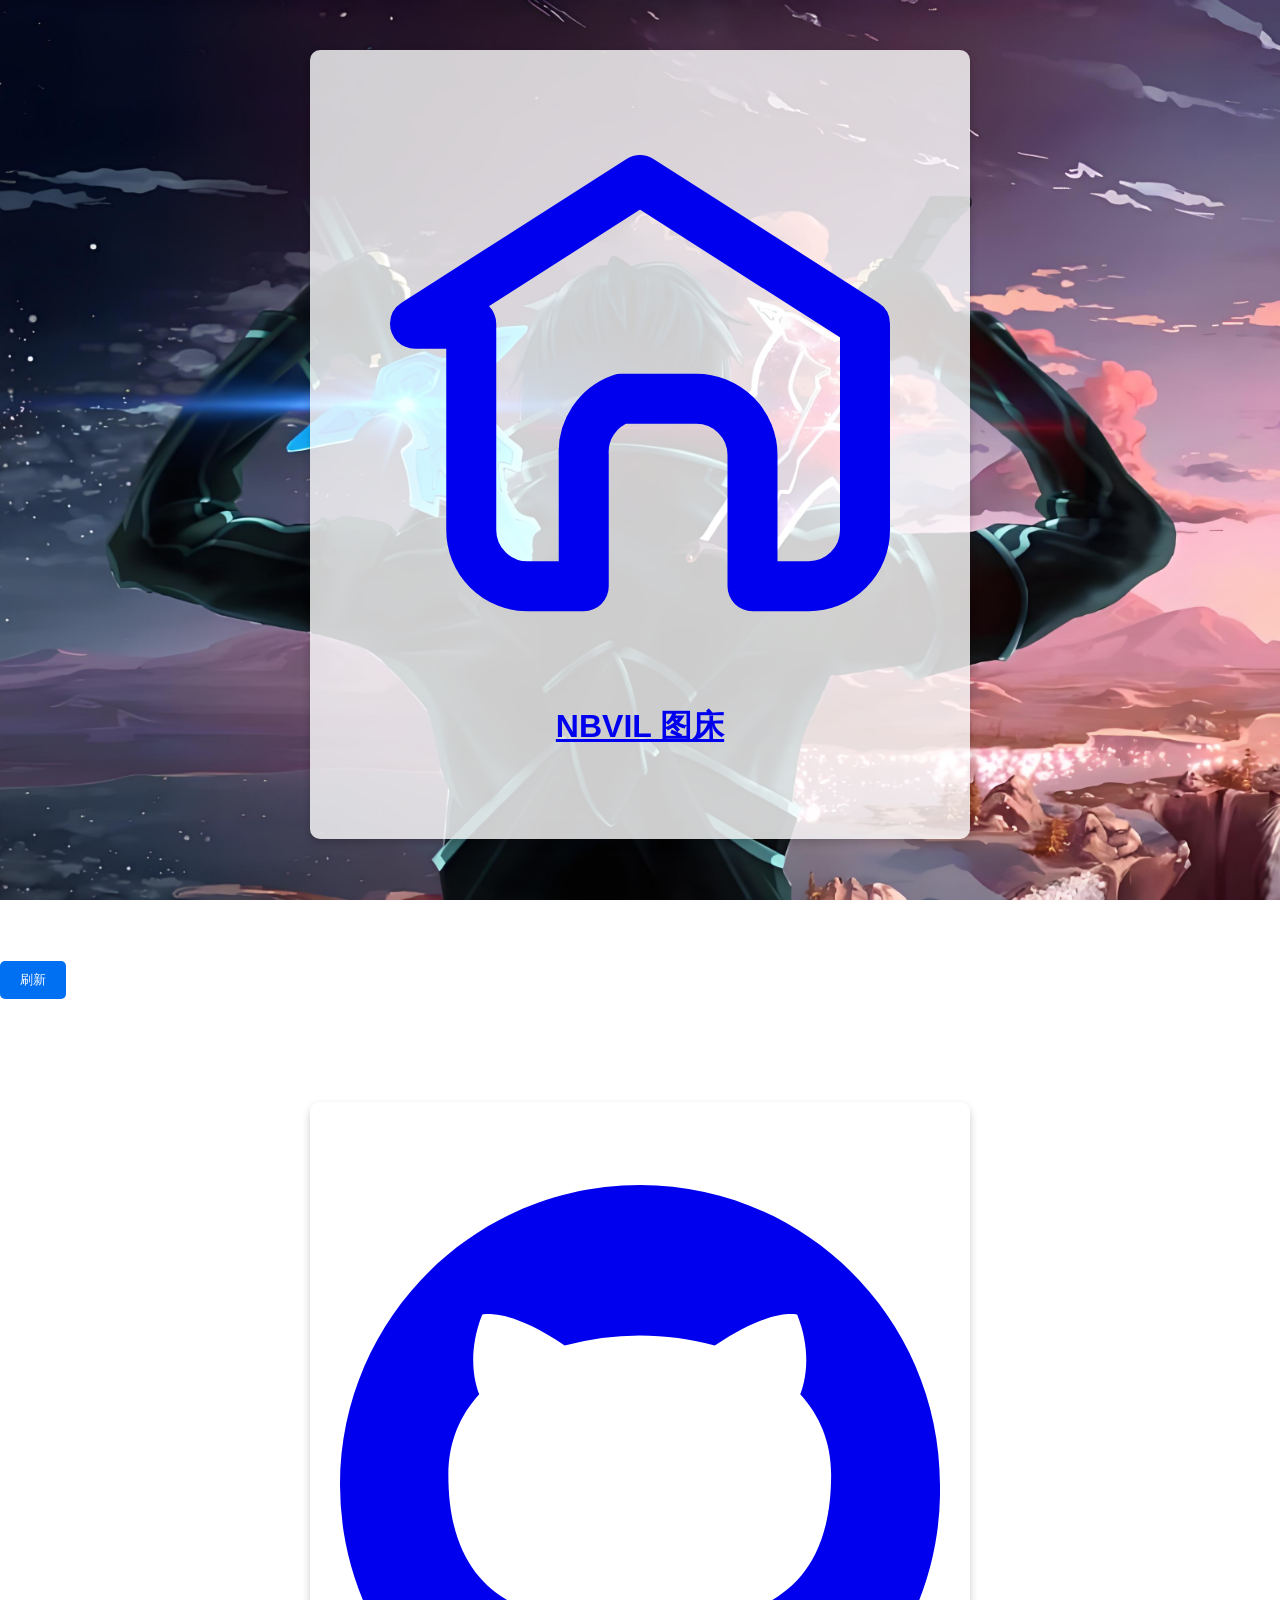
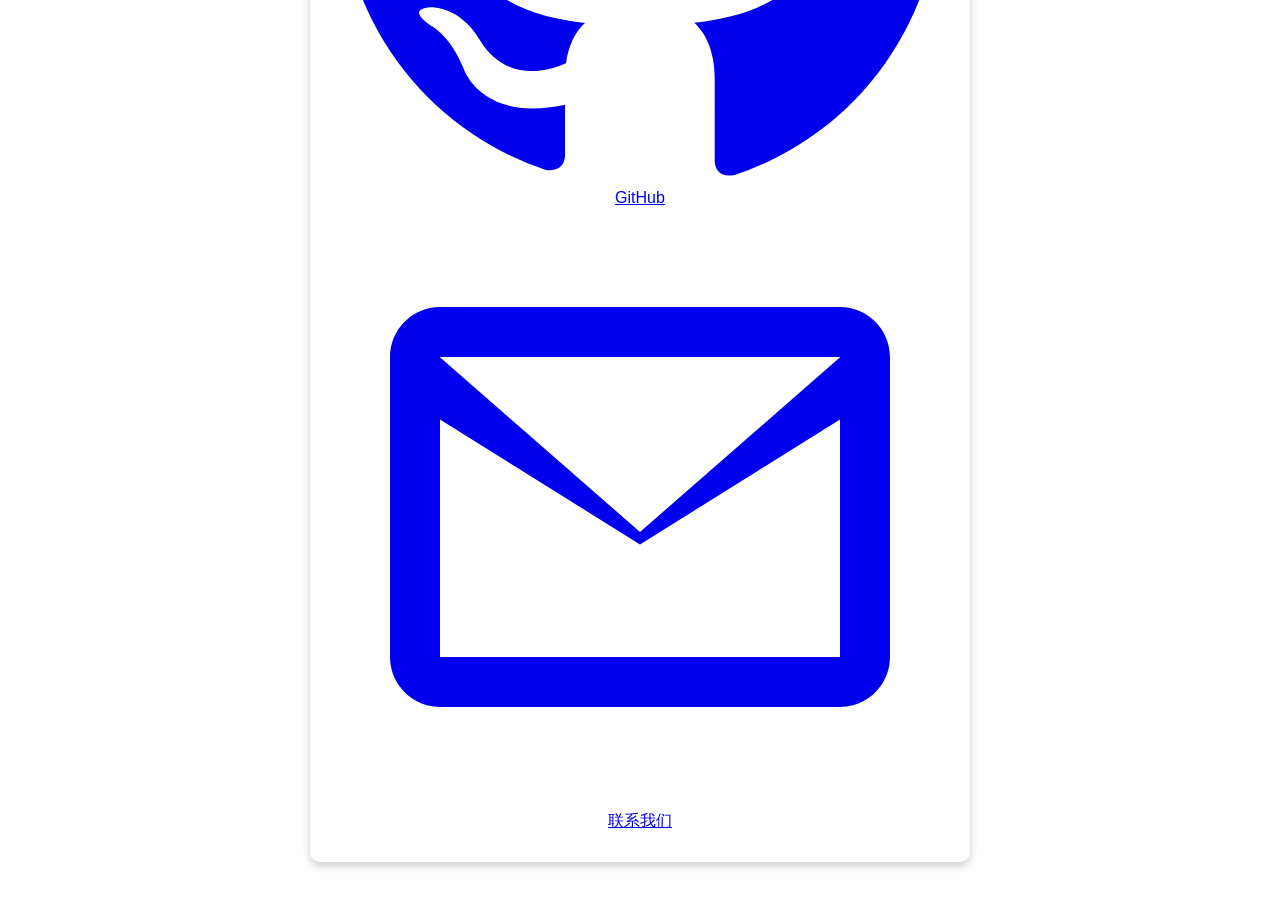
==== public/gallery.html @ 43c9630b "重构为多页面应用: upload.html gallery.html profile.html + common.js共享逻辑; 修复下拉菜单背景色" ====
<!DOCTYPE html>
<html lang="zh">
<head>
  <meta charset="UTF-8" />
  <meta name="viewport" content="width=device-width, initial-scale=1.0" />
  <title>图片画廊 - NBVIL 图床</title>
  <link rel="stylesheet" href="https://cdn.jsdelivr.net/npm/tailwindcss@2.2.19/dist/tailwind.min.css" />
  <link rel="stylesheet" href="styles.css" />
  <script src="https://cdn.jsdelivr.net/npm/@supabase/supabase-js@2/dist/umd/supabase.min.js"></script>
  <script src="common.js" defer></script>
</head>
<body class="bg-cover bg-center bg-no-repeat font-sans flex flex-col min-h-screen" style="background-image: url('assets/background.jpeg');">

  <header class="bg-transparent text-white p-4">
    <div class="container mx-auto flex justify-between items-center">
      <a href="index.html" class="flex items-center space-x-2">
        <svg class="w-6 h-6" fill="none" stroke="currentColor" stroke-width="2" viewBox="0 0 24 24"><path stroke-linecap="round" stroke-linejoin="round" d="M3 9.75L12 4l9 5.75v8.25a2.25 2.25 0 01-2.25 2.25h-2.25V15a2.25 2.25 0 00-2.25-2.25h-3A2.25 2.25 0 009.75 15v5.25H7.5A2.25 2.25 0 015.25 18V9.75z"></path></svg>
        <h1 class="text-2xl font-semibold">NBVIL 图床</h1>
      </a>
      <div id="user-status" class="flex items-center space-x-4">
        <button id="login-register-btn" class="bg-blue-500 bg-opacity-10 hover:bg-opacity-25 text-white px-4 py-2 rounded-md text-sm transition duration-300">登录/注册</button>
        <div id="user-profile" class="relative hidden">
          <button id="profile-btn" class="flex items-center bg-blue-500 bg-opacity-10 hover:bg-opacity-25 text-white px-4 py-2 rounded-md text-sm focus:outline-none transition duration-300">
            <img id="profile-avatar" src="" alt="头像" class="w-8 h-8 rounded-full mr-2">
            <span id="profile-username" class="text-sm"></span>
          </button>
          <div id="dropdown-menu" class="absolute right-0 mt-2 w-auto bg-white bg-opacity-30 backdrop-blur-md rounded-md shadow-lg hidden">
            <a href="upload.html" id="upload-btn" class="flex items-center px-4 py-2 text-gray-800 hover:bg-white hover:bg-opacity-40 transition-all duration-300 whitespace-nowrap">
              <svg class="w-5 h-5 mr-2 text-blue-500" fill="none" stroke="currentColor" stroke-width="2" viewBox="0 0 24 24"><path stroke-linecap="round" stroke-linejoin="round" d="M4 16v2a2 2 0 002 2h12a2 2 0 002-2v-2M16 8l-4-4m0 0L8 8m4-4v12"></path></svg>上传图片
            </a>
            <a href="gallery.html" id="gallery-btn" class="flex items-center px-4 py-2 text-gray-800 hover:bg-white hover:bg-opacity-40 transition-all duration-300 whitespace-nowrap">
              <svg class="w-5 h-5 mr-2 text-green-500" fill="none" stroke="currentColor" stroke-width="2" viewBox="0 0 24 24"><path stroke-linecap="round" stroke-linejoin="round" d="M4 6h16M4 10h16M4 14h16M4 18h16"></path></svg>图片列表
            </a>
            <a href="profile.html" id="my-profile-btn" class="flex items-center px-4 py-2 text-gray-800 hover:bg-white hover:bg-opacity-40 transition-all duration-300 whitespace-nowrap">
              <svg class="w-5 h-5 mr-2 text-yellow-500" fill="none" stroke="currentColor" stroke-width="2" viewBox="0 0 24 24"><path stroke-linecap="round" stroke-linejoin="round" d="M5 13l4 4L19 7"></path></svg>个人信息
            </a>
            <button id="logout-btn" class="flex items-center w-full text-left px-4 py-2 text-gray-800 hover:bg-white hover:bg-opacity-40 transition-all duration-300 whitespace-nowrap">
              <svg class="w-5 h-5 mr-2 text-red-500" fill="none" stroke="currentColor" stroke-width="2" viewBox="0 0 24 24"><path stroke-linecap="round" stroke-linejoin="round" d="M17 16l4-4m0 0l-4-4m4 4H7m6 4v1a3 3 0 11-6 0v-1"></path></svg>退出登录
            </button>
          </div>
        </div>
      </div>
    </div>
  </header>

  <main class="flex-grow flex justify-center p-8">
    <div class="w-full max-w-6xl">
      <div class="flex items-center justify-between mb-6">
        <h2 class="text-3xl font-bold text-gray-800">🖼 图片画廊</h2>
        <button id="gallery-refresh-btn" class="bg-blue-600 hover:bg-blue-500 text-white px-4 py-2 rounded-lg text-sm transition">刷新</button>
      </div>
      <div id="gallery-loading" class="text-center py-10">
        <div class="inline-block animate-spin rounded-full h-10 w-10 border-4 border-blue-500 border-t-transparent"></div>
        <p class="text-gray-600 mt-3">加载图片中...</p>
      </div>
      <div id="gallery-grid" class="gallery-grid hidden"></div>
      <div id="gallery-empty" class="text-center py-10 hidden">
        <p class="text-gray-500 text-lg">暂无图片</p>
      </div>
    </div>

    <div id="lightbox-overlay" class="lightbox-overlay hidden">
      <button id="lightbox-close" class="lightbox-close">&times;</button>
      <button id="lightbox-prev" class="lightbox-nav lightbox-prev">&#8249;</button>
      <button id="lightbox-next" class="lightbox-nav lightbox-next">&#8250;</button>
      <div class="lightbox-content">
        <img id="lightbox-img" src="" alt="" />
      </div>
      <div id="lightbox-info" class="lightbox-info"></div>
    </div>
  </main>

  <div id="auth-modal" class="fixed inset-0 bg-black bg-opacity-50 flex items-center justify-center hidden">
    <div class="bg-white p-8 rounded-lg w-80 relative">
      <button id="close-auth-modal" class="absolute top-2 right-2 text-gray-500 hover:text-black">&times;</button>
      <h2 id="auth-title" class="text-2xl font-bold mb-6 text-center">登录</h2>
      <div id="login-form">
        <div class="flex flex-col space-y-4">
          <input type="email" id="login-email" placeholder="邮箱" class="border p-2 rounded" required>
          <input type="password" id="login-password" placeholder="密码" class="border p-2 rounded" required>
          <button id="login-button" class="bg-blue-600 text-white py-2 rounded hover:bg-blue-500">登录</button>
          <p class="text-center text-sm mt-2">没有账号？<a href="#" id="to-register" class="text-blue-600 hover:underline">注册</a></p>
        </div>
      </div>
      <div id="register-form" class="hidden">
        <div class="flex flex-col space-y-4">
          <input type="text" id="register-nickname" placeholder="昵称（可选）" class="border p-2 rounded">
          <input type="email" id="register-email" placeholder="邮箱" class="border p-2 rounded" required>
          <input type="password" id="register-password" placeholder="密码" class="border p-2 rounded" required>
          <button id="register-button" class="bg-blue-600 text-white py-2 rounded hover:bg-blue-500">注册</button>
          <p class="text-center text-sm mt-2">已有账号？<a href="#" id="to-login" class="text-blue-600 hover:underline">登录</a></p>
        </div>
      </div>
    </div>
  </div>

  <footer class="bg-transparent text-white mt-auto py-6 text-sm">
    <div class="container mx-auto flex flex-col items-center space-y-4 px-4">
      <div class="text-center"><p>© 2025 NBVIL 图床. All rights reserved.</p></div>
      <div class="flex space-x-6">
        <a href="https://github.com/sindricn/ImageHost-R2" target="_blank" class="flex items-center space-x-1 hover:text-blue-400 transition"><svg class="w-5 h-5" fill="currentColor" viewBox="0 0 24 24"><path d="M12 0C5.37 0 0 5.373 0 12a12 12 0 008.207 11.387c.6.11.793-.26.793-.577v-2.021c-3.338.727-4.042-1.415-4.042-1.415-.546-1.387-1.333-1.756-1.333-1.756-1.089-.745.083-.729.083-.729 1.205.084 1.839 1.239 1.839 1.239 1.07 1.834 2.807 1.304 3.492.997.108-.775.418-1.305.762-1.605-2.665-.303-5.467-1.334-5.467-5.931 0-1.31.468-2.382 1.236-3.222-.124-.303-.536-1.523.117-3.176 0 0 1.008-.323 3.3 1.23a11.49 11.49 0 013.003-.404c1.02.005 2.045.138 3.003.404 2.29-1.553 3.297-1.23 3.297-1.23.655 1.653.243 2.873.12 3.176.77.84 1.235 1.912 1.235 3.222 0 4.609-2.807 5.624-5.48 5.921.43.372.823 1.103.823 2.222v3.293c0 .32.192.694.801.576A12.002 12.002 0 0024 12c0-6.627-5.373-12-12-12z"/></svg><span>GitHub</span></a>
        <a href="mailto:nbvil.sindri@gmail.com" class="flex items-center space-x-1 hover:text-blue-400 transition"><svg class="w-5 h-5" fill="currentColor" viewBox="0 0 24 24"><path d="M4 4h16c1.1 0 2 .9 2 2v12c0 1.1-.9 2-2 2H4c-1.1 0-2-.9-2-2V6c0-1.1.9-2 2-2zm0 2v.01L12 13l8-6.99V6H4zm0 2.5v9.5h16v-9.5l-8 5-8-5z"/></svg><span>联系我们</span></a>
      </div>
    </div>
  </footer>

  <script>
    document.addEventListener('DOMContentLoaded', async () => {
      await new Promise(r => setTimeout(r, 300));
      const session = await supabase.auth.getSession().then(r => r.data.session);
      if (!session) {
        document.getElementById('gallery-grid').innerHTML = '<p class="text-red-500 text-center py-10">⚠️ 请先登录后查看图片</p>';
        document.getElementById('gallery-grid').classList.remove('hidden');
        document.getElementById('gallery-loading').classList.add('hidden');
        return;
      }

      const config = window.IMG_BED_CONFIG || {};
      const apiBaseUrl = config.apiBaseUrl || "https://api.img.montain.top";
      const imageListPath = config.imageListPath || "/list";

      let galleryImages = [];
      let currentIndex = 0;

      async function fetchImages() {
        const loadingEl = document.getElementById("gallery-loading");
        const gridEl = document.getElementById("gallery-grid");
        const emptyEl = document.getElementById("gallery-empty");
        loadingEl.classList.remove("hidden");
        gridEl.classList.add("hidden");
        emptyEl.classList.add("hidden");

        try {
          const fullUrl = `${apiBaseUrl.replace(/\/$/, '')}${imageListPath.startsWith('/') ? '' : '/'}${imageListPath}?format=json`;
          const res = await fetch(fullUrl);
          const data = await res.json();
          galleryImages = data.files || [];
          loadingEl.classList.add("hidden");
          if (galleryImages.length === 0) { emptyEl.classList.remove("hidden"); return; }
          gridEl.classList.remove("hidden");
          renderGallery(galleryImages);
        } catch (error) {
          loadingEl.classList.add("hidden");
          gridEl.innerHTML = `<p class="text-red-500 text-center py-10">加载失败：${error.message}</p>`;
          gridEl.classList.remove("hidden");
        }
      }

      function renderGallery(images) {
        const gridEl = document.getElementById("gallery-grid");
        gridEl.innerHTML = "";
        images.forEach((img, index) => {
          const card = document.createElement("div");
          card.className = "gallery-card";
          card.innerHTML = `
            <div class="gallery-thumb-wrapper">
              <img src="${img.url}" alt="${img.key}" class="gallery-thumb" loading="lazy" />
              <div class="gallery-overlay"><span class="gallery-zoom-icon">🔍</span></div>
            </div>
            <div class="gallery-card-info">
              <p class="gallery-card-name" title="${img.key}">${img.key}</p>
              <p class="gallery-card-size">${formatSize(img.size)}</p>
            </div>`;
          card.addEventListener("click", () => openLightbox(index));
          gridEl.appendChild(card);
        });
      }

      function formatSize(bytes) {
        if (!bytes) return "";
        if (bytes < 1024) return bytes + " B";
        if (bytes < 1024 * 1024) return (bytes / 1024).toFixed(1) + " KB";
        return (bytes / (1024 * 1024)).toFixed(1) + " MB";
      }

      function openLightbox(index) {
        currentIndex = index;
        const overlay = document.getElementById("lightbox-overlay");
        const img = document.getElementById("lightbox-img");
        const info = document.getElementById("lightbox-info");
        img.src = galleryImages[index].url;
        info.textContent = `${galleryImages[index].key} · ${formatSize(galleryImages[index].size)} · ${index + 1} / ${galleryImages.length}`;
        overlay.classList.remove("hidden");
        document.body.style.overflow = "hidden";
      }

      function closeLightbox() {
        document.getElementById("lightbox-overlay").classList.add("hidden");
        document.body.style.overflow = "";
      }

      function navigateLightbox(direction) {
        currentIndex = (currentIndex + direction + galleryImages.length) % galleryImages.length;
        document.getElementById("lightbox-img").src = galleryImages[currentIndex].url;
        document.getElementById("lightbox-info").textContent = `${galleryImages[currentIndex].key} · ${formatSize(galleryImages[currentIndex].size)} · ${currentIndex + 1} / ${galleryImages.length}`;
      }

      document.getElementById("lightbox-close").addEventListener("click", closeLightbox);
      document.getElementById("lightbox-overlay").addEventListener("click", (e) => { if (e.target === e.currentTarget) closeLightbox(); });
      document.getElementById("lightbox-prev").addEventListener("click", (e) => { e.stopPropagation(); navigateLightbox(-1); });
      document.getElementById("lightbox-next").addEventListener("click", (e) => { e.stopPropagation(); navigateLightbox(1); });
      document.addEventListener("keydown", (e) => {
        const overlay = document.getElementById("lightbox-overlay");
        if (!overlay || overlay.classList.contains("hidden")) return;
        if (e.key === "Escape") closeLightbox();
        if (e.key === "ArrowLeft") navigateLightbox(-1);
        if (e.key === "ArrowRight") navigateLightbox(1);
      });
      document.getElementById("gallery-refresh-btn").addEventListener("click", fetchImages);
      await fetchImages();
    });
  </script>
</body>
</html>
---- public/styles.css ----
body {
  font-family: Arial, sans-serif;
  background-size: cover;
  background-position: center center;
  background-attachment: fixed;
  margin: 0;
  padding: 0;
  min-height: 100vh;
  display: flex;
  flex-direction: column;
  color: white;
}

.container {
  max-width: 600px;
  margin: 50px auto;
  padding: 30px;
  background: rgba(255, 255, 255, 0.8);
  border-radius: 10px;
  text-align: center;
  box-shadow: 0 4px 8px rgba(0, 0, 0, 0.2);
}

input[type="file"] {
  margin: 20px 0;
}

button {
  padding: 10px 20px;
  background-color: #0070f3;
  color: white;
  border: none;
  border-radius: 5px;
  cursor: pointer;
}

button:hover {
  background-color: #0055cc;
}

#auth-forms input {
  display: block;
  width: 100%;
  margin-bottom: 12px;
  padding: 8px;
  font-size: 16px;
  box-sizing: border-box;
}

.modal {
  display: flex;
  justify-content: center;
  align-items: center;
  position: fixed;
  inset: 0;
  background: rgba(0, 0, 0, 0.5);
  z-index: 999;
}

.modal-content {
  background: #fff;
  padding: 24px;
  border-radius: 8px;
  width: 300px;
  position: relative;
}

.hidden {
  display: none;
}

.close-button {
  position: absolute;
  right: 12px;
  top: 8px;
  font-size: 24px;
  cursor: pointer;
}

#login-register-btn {
  background-color: rgba(59, 130, 246, 0);
  color: rgba(255, 255, 255, 0);
  border: none;
}

#user-profile {
  background-color: rgba(59, 130, 246, 0);
}

#dropdown-menu {
  background-color: rgba(255, 255, 255, 0.9);
  box-shadow: 0 4px 8px rgba(0, 0, 0, 0.2);
  border-radius: 8px;
  min-width: 160px;
}

#login-register-btn.hidden {
  display: none;
}

#user-profile.hidden {
  display: none;
}

.gallery-grid {
  display: grid;
  grid-template-columns: repeat(auto-fill, minmax(220px, 1fr));
  gap: 16px;
  padding: 0;
}

.gallery-card {
  background: rgba(255, 255, 255, 0.9);
  border-radius: 12px;
  overflow: hidden;
  box-shadow: 0 2px 8px rgba(0, 0, 0, 0.1);
  cursor: pointer;
  transition: transform 0.25s ease, box-shadow 0.25s ease;
}

.gallery-card:hover {
  transform: translateY(-4px);
  box-shadow: 0 8px 24px rgba(0, 0, 0, 0.18);
}

.gallery-thumb-wrapper {
  position: relative;
  width: 100%;
  padding-top: 75%;
  overflow: hidden;
  background: #f3f4f6;
}

.gallery-thumb {
  position: absolute;
  top: 0;
  left: 0;
  width: 100%;
  height: 100%;
  object-fit: cover;
  transition: transform 0.3s ease;
}

.gallery-card:hover .gallery-thumb {
  transform: scale(1.05);
}

.gallery-overlay {
  position: absolute;
  inset: 0;
  background: rgba(0, 0, 0, 0.35);
  display: flex;
  align-items: center;
  justify-content: center;
  opacity: 0;
  transition: opacity 0.25s ease;
}

.gallery-card:hover .gallery-overlay {
  opacity: 1;
}

.gallery-zoom-icon {
  font-size: 2rem;
  filter: drop-shadow(0 1px 3px rgba(0,0,0,0.4));
}

.gallery-card-info {
  padding: 10px 12px;
}

.gallery-card-name {
  font-size: 0.8rem;
  color: #374151;
  margin: 0 0 2px 0;
  white-space: nowrap;
  overflow: hidden;
  text-overflow: ellipsis;
}

.gallery-card-size {
  font-size: 0.7rem;
  color: #9ca3af;
  margin: 0;
}

.lightbox-overlay {
  position: fixed;
  inset: 0;
  background: rgba(0, 0, 0, 0.88);
  z-index: 9999;
  display: flex;
  align-items: center;
  justify-content: center;
  flex-direction: column;
}

.lightbox-overlay.hidden {
  display: none;
}

.lightbox-content {
  max-width: 90vw;
  max-height: 80vh;
  display: flex;
  align-items: center;
  justify-content: center;
}

.lightbox-content img {
  max-width: 90vw;
  max-height: 80vh;
  object-fit: contain;
  border-radius: 6px;
  box-shadow: 0 4px 30px rgba(0, 0, 0, 0.5);
  user-select: none;
}

.lightbox-close {
  position: absolute;
  top: 16px;
  right: 24px;
  background: none;
  border: none;
  color: white;
  font-size: 2.5rem;
  cursor: pointer;
  z-index: 10001;
  line-height: 1;
  padding: 4px 10px;
  transition: opacity 0.2s;
}

.lightbox-close:hover {
  opacity: 0.7;
}

.lightbox-nav {
  position: absolute;
  top: 50%;
  transform: translateY(-50%);
  background: rgba(255, 255, 255, 0.15);
  border: none;
  color: white;
  font-size: 3rem;
  cursor: pointer;
  z-index: 10001;
  padding: 12px 16px;
  border-radius: 8px;
  transition: background 0.2s;
  user-select: none;
  line-height: 1;
}

.lightbox-nav:hover {
  background: rgba(255, 255, 255, 0.3);
}

.lightbox-prev {
  left: 16px;
}

.lightbox-next {
  right: 16px;
}

.lightbox-info {
  color: rgba(255, 255, 255, 0.75);
  font-size: 0.85rem;
  margin-top: 16px;
  text-align: center;
  user-select: none;
}

@keyframes spin {
  to { transform: rotate(360deg); }
}

.animate-spin {
  animation: spin 1s linear infinite;
}
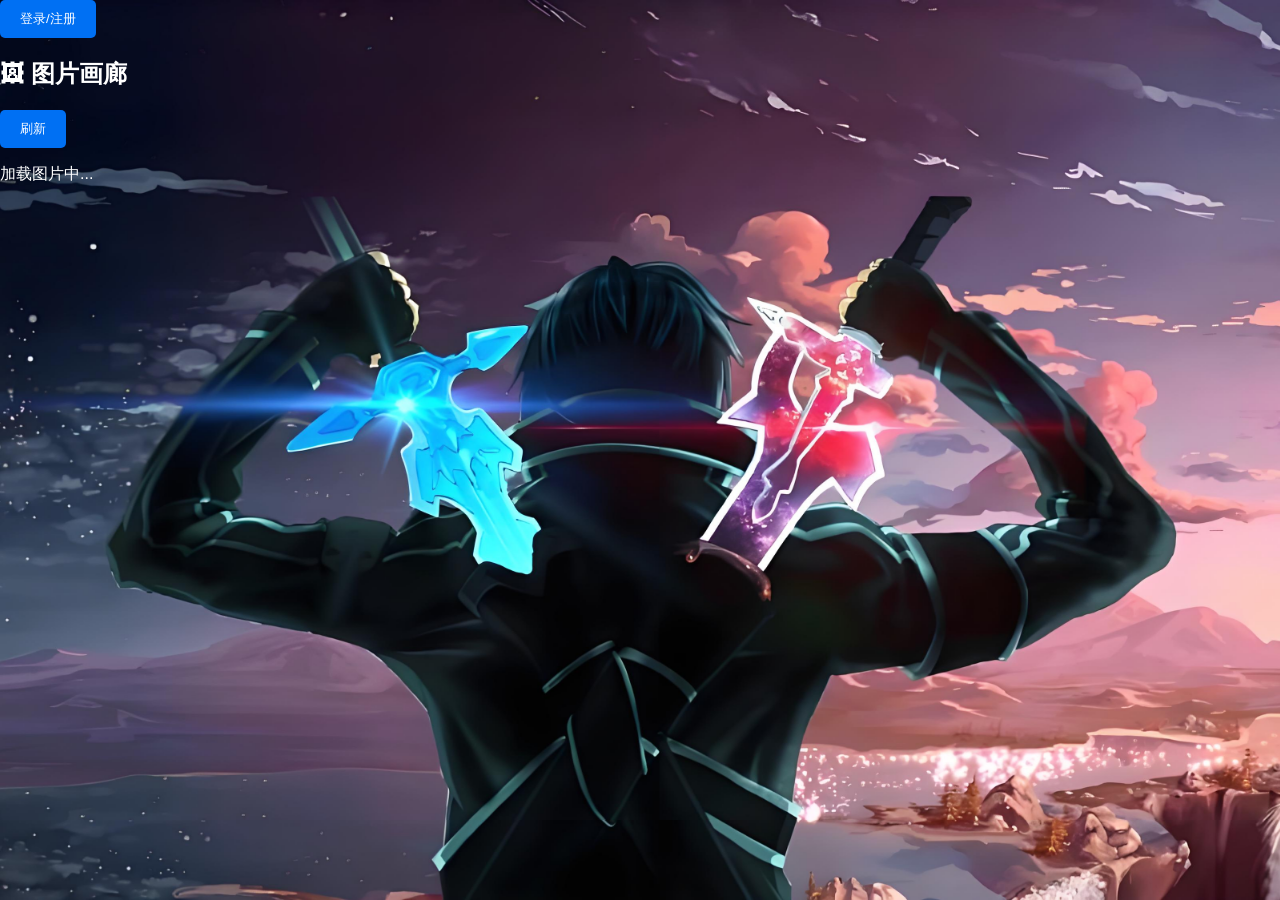
==== commit 0c2af49f: "refactor: 全面UI优化和bug修复 - 修复画廊不显示：apiBaseUrl 从旧 Worker 域名改为 window.location.origin - Header 重新设计：所有页面" ====
--- a/public/gallery.html
+++ b/public/gallery.html
@@ -11,33 +11,20 @@
 </head>
 <body class="bg-cover bg-center bg-no-repeat font-sans flex flex-col min-h-screen" style="background-image: url('assets/background.jpeg');">
 
-  <header class="bg-transparent text-white p-4">
-    <div class="container mx-auto flex justify-between items-center">
-      <a href="index.html" class="flex items-center space-x-2">
-        <svg class="w-6 h-6" fill="none" stroke="currentColor" stroke-width="2" viewBox="0 0 24 24"><path stroke-linecap="round" stroke-linejoin="round" d="M3 9.75L12 4l9 5.75v8.25a2.25 2.25 0 01-2.25 2.25h-2.25V15a2.25 2.25 0 00-2.25-2.25h-3A2.25 2.25 0 009.75 15v5.25H7.5A2.25 2.25 0 015.25 18V9.75z"></path></svg>
-        <h1 class="text-2xl font-semibold">NBVIL 图床</h1>
-      </a>
-      <div id="user-status" class="flex items-center space-x-4">
-        <button id="login-register-btn" class="bg-blue-500 bg-opacity-10 hover:bg-opacity-25 text-white px-4 py-2 rounded-md text-sm transition duration-300">登录/注册</button>
-        <div id="user-profile" class="relative hidden">
-          <button id="profile-btn" class="flex items-center bg-blue-500 bg-opacity-10 hover:bg-opacity-25 text-white px-4 py-2 rounded-md text-sm focus:outline-none transition duration-300">
-            <img id="profile-avatar" src="" alt="头像" class="w-8 h-8 rounded-full mr-2">
-            <span id="profile-username" class="text-sm"></span>
-          </button>
-          <div id="dropdown-menu" class="absolute right-0 mt-2 w-auto bg-white bg-opacity-30 backdrop-blur-md rounded-md shadow-lg hidden">
-            <a href="upload.html" id="upload-btn" class="flex items-center px-4 py-2 text-gray-800 hover:bg-white hover:bg-opacity-40 transition-all duration-300 whitespace-nowrap">
-              <svg class="w-5 h-5 mr-2 text-blue-500" fill="none" stroke="currentColor" stroke-width="2" viewBox="0 0 24 24"><path stroke-linecap="round" stroke-linejoin="round" d="M4 16v2a2 2 0 002 2h12a2 2 0 002-2v-2M16 8l-4-4m0 0L8 8m4-4v12"></path></svg>上传图片
-            </a>
-            <a href="gallery.html" id="gallery-btn" class="flex items-center px-4 py-2 text-gray-800 hover:bg-white hover:bg-opacity-40 transition-all duration-300 whitespace-nowrap">
-              <svg class="w-5 h-5 mr-2 text-green-500" fill="none" stroke="currentColor" stroke-width="2" viewBox="0 0 24 24"><path stroke-linecap="round" stroke-linejoin="round" d="M4 6h16M4 10h16M4 14h16M4 18h16"></path></svg>图片列表
-            </a>
-            <a href="profile.html" id="my-profile-btn" class="flex items-center px-4 py-2 text-gray-800 hover:bg-white hover:bg-opacity-40 transition-all duration-300 whitespace-nowrap">
-              <svg class="w-5 h-5 mr-2 text-yellow-500" fill="none" stroke="currentColor" stroke-width="2" viewBox="0 0 24 24"><path stroke-linecap="round" stroke-linejoin="round" d="M5 13l4 4L19 7"></path></svg>个人信息
-            </a>
-            <button id="logout-btn" class="flex items-center w-full text-left px-4 py-2 text-gray-800 hover:bg-white hover:bg-opacity-40 transition-all duration-300 whitespace-nowrap">
-              <svg class="w-5 h-5 mr-2 text-red-500" fill="none" stroke="currentColor" stroke-width="2" viewBox="0 0 24 24"><path stroke-linecap="round" stroke-linejoin="round" d="M17 16l4-4m0 0l-4-4m4 4H7m6 4v1a3 3 0 11-6 0v-1"></path></svg>退出登录
-            </button>
-          </div>
+  <!-- 右上角登录状态 -->
+  <header class="fixed top-0 right-0 p-4 z-50">
+    <div id="user-status" class="flex items-center space-x-2">
+      <button id="login-register-btn" class="bg-white bg-opacity-20 hover:bg-opacity-30 text-white px-3 py-1.5 rounded text-sm transition duration-300">登录/注册</button>
+      <div id="user-profile" class="relative hidden">
+        <button id="profile-btn" class="flex items-center bg-white bg-opacity-20 hover:bg-opacity-30 text-white px-3 py-1.5 rounded text-sm focus:outline-none transition duration-300">
+          <img id="profile-avatar" src="" alt="头像" class="w-6 h-6 rounded-full mr-2">
+          <span id="profile-username" class="text-sm"></span>
+        </button>
+        <div id="dropdown-menu" class="absolute right-0 mt-1 w-auto bg-white rounded shadow-lg hidden">
+          <a href="upload.html" id="upload-btn" class="flex items-center px-4 py-2 text-gray-700 hover:bg-gray-100 transition text-sm whitespace-nowrap">上传图片</a>
+          <a href="gallery.html" id="gallery-btn" class="flex items-center px-4 py-2 text-gray-700 hover:bg-gray-100 transition text-sm whitespace-nowrap">图片列表</a>
+          <a href="profile.html" id="my-profile-btn" class="flex items-center px-4 py-2 text-gray-700 hover:bg-gray-100 transition text-sm whitespace-nowrap">个人信息</a>
+          <button id="logout-btn" class="flex items-center w-full text-left px-4 py-2 text-red-500 hover:bg-gray-100 transition text-sm whitespace-nowrap">退出登录</button>
         </div>
       </div>
     </div>
@@ -46,16 +33,16 @@
   <main class="flex-grow flex justify-center p-8">
     <div class="w-full max-w-6xl">
       <div class="flex items-center justify-between mb-6">
-        <h2 class="text-3xl font-bold text-gray-800">🖼 图片画廊</h2>
+        <h2 class="text-3xl font-bold text-white">🖼 图片画廊</h2>
         <button id="gallery-refresh-btn" class="bg-blue-600 hover:bg-blue-500 text-white px-4 py-2 rounded-lg text-sm transition">刷新</button>
       </div>
       <div id="gallery-loading" class="text-center py-10">
         <div class="inline-block animate-spin rounded-full h-10 w-10 border-4 border-blue-500 border-t-transparent"></div>
-        <p class="text-gray-600 mt-3">加载图片中...</p>
+        <p class="text-white mt-3">加载图片中...</p>
       </div>
       <div id="gallery-grid" class="gallery-grid hidden"></div>
       <div id="gallery-empty" class="text-center py-10 hidden">
-        <p class="text-gray-500 text-lg">暂无图片</p>
+        <p class="text-white text-lg">暂无图片</p>
       </div>
     </div>
 
@@ -94,15 +81,6 @@
     </div>
   </div>
 
-  <footer class="bg-transparent text-white mt-auto py-6 text-sm">
-    <div class="container mx-auto flex flex-col items-center space-y-4 px-4">
-      <div class="text-center"><p>© 2025 NBVIL 图床. All rights reserved.</p></div>
-      <div class="flex space-x-6">
-        <a href="https://github.com/sindricn/ImageHost-R2" target="_blank" class="flex items-center space-x-1 hover:text-blue-400 transition"><svg class="w-5 h-5" fill="currentColor" viewBox="0 0 24 24"><path d="M12 0C5.37 0 0 5.373 0 12a12 12 0 008.207 11.387c.6.11.793-.26.793-.577v-2.021c-3.338.727-4.042-1.415-4.042-1.415-.546-1.387-1.333-1.756-1.333-1.756-1.089-.745.083-.729.083-.729 1.205.084 1.839 1.239 1.839 1.239 1.07 1.834 2.807 1.304 3.492.997.108-.775.418-1.305.762-1.605-2.665-.303-5.467-1.334-5.467-5.931 0-1.31.468-2.382 1.236-3.222-.124-.303-.536-1.523.117-3.176 0 0 1.008-.323 3.3 1.23a11.49 11.49 0 013.003-.404c1.02.005 2.045.138 3.003.404 2.29-1.553 3.297-1.23 3.297-1.23.655 1.653.243 2.873.12 3.176.77.84 1.235 1.912 1.235 3.222 0 4.609-2.807 5.624-5.48 5.921.43.372.823 1.103.823 2.222v3.293c0 .32.192.694.801.576A12.002 12.002 0 0024 12c0-6.627-5.373-12-12-12z"/></svg><span>GitHub</span></a>
-        <a href="mailto:nbvil.sindri@gmail.com" class="flex items-center space-x-1 hover:text-blue-400 transition"><svg class="w-5 h-5" fill="currentColor" viewBox="0 0 24 24"><path d="M4 4h16c1.1 0 2 .9 2 2v12c0 1.1-.9 2-2 2H4c-1.1 0-2-.9-2-2V6c0-1.1.9-2 2-2zm0 2v.01L12 13l8-6.99V6H4zm0 2.5v9.5h16v-9.5l-8 5-8-5z"/></svg><span>联系我们</span></a>
-      </div>
-    </div>
-  </footer>
 
   <script>
     document.addEventListener('DOMContentLoaded', async () => {
@@ -116,7 +94,7 @@
       }
 
       const config = window.IMG_BED_CONFIG || {};
-      const apiBaseUrl = config.apiBaseUrl || "https://api.img.montain.top";
+      const apiBaseUrl = config.apiBaseUrl || window.location.origin;
       const imageListPath = config.imageListPath || "/list";
 
       let galleryImages = [];
--- a/public/styles.css
+++ b/public/styles.css
@@ -77,23 +77,6 @@
   cursor: pointer;
 }
 
-#login-register-btn {
-  background-color: rgba(59, 130, 246, 0);
-  color: rgba(255, 255, 255, 0);
-  border: none;
-}
-
-#user-profile {
-  background-color: rgba(59, 130, 246, 0);
-}
-
-#dropdown-menu {
-  background-color: rgba(255, 255, 255, 0.9);
-  box-shadow: 0 4px 8px rgba(0, 0, 0, 0.2);
-  border-radius: 8px;
-  min-width: 160px;
-}
-
 #login-register-btn.hidden {
   display: none;
 }
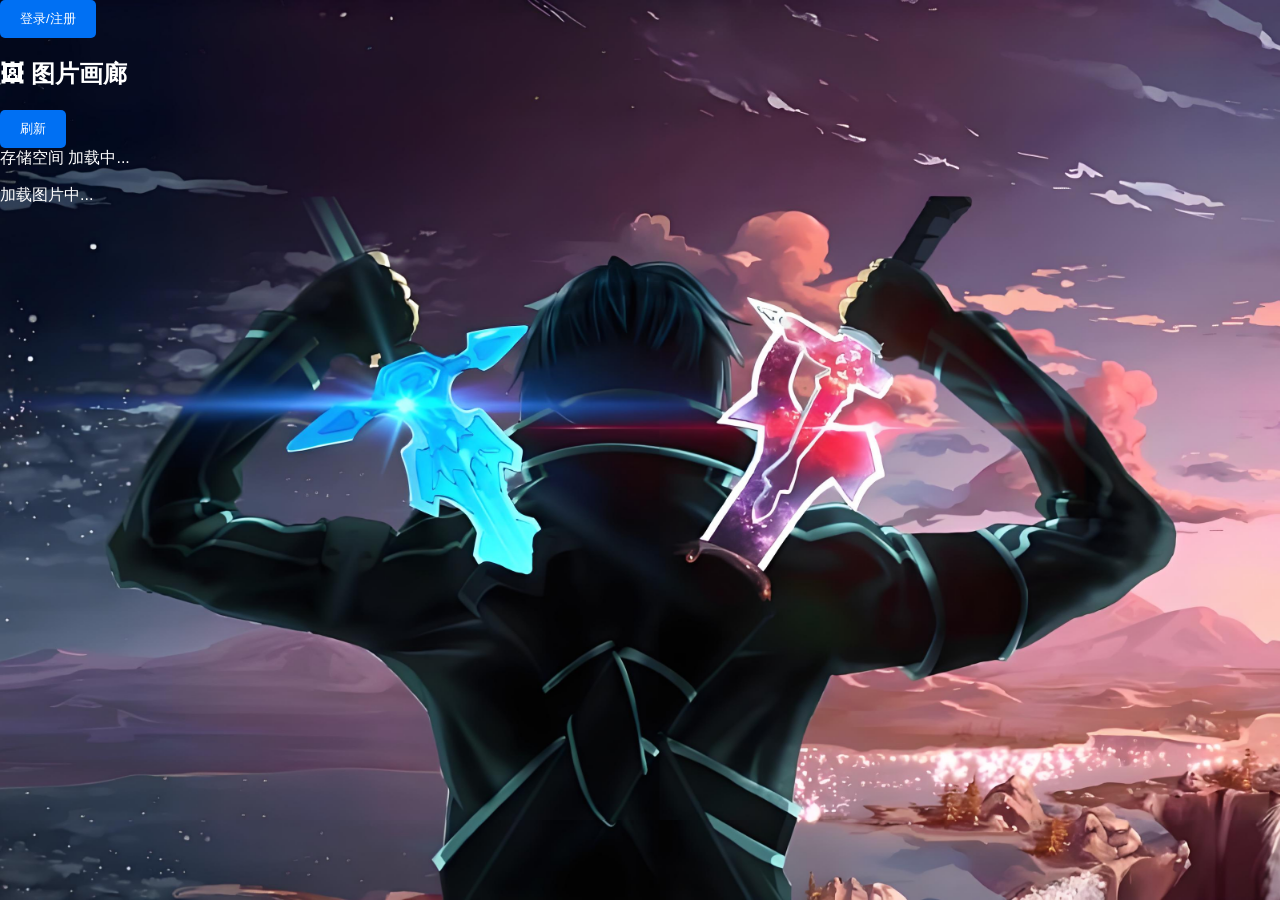
==== commit baf1f239: "feat: 画廊页顶部显示 R2 存储空间使用量 - 从列表 API 汇总所有文件 size，计算已用空间 - 进度条显示 已用 / 10 GB 免费额度 - 超过 60% 变黄、超过 80% 变红预" ====
--- a/public/gallery.html
+++ b/public/gallery.html
@@ -36,6 +36,15 @@
         <h2 class="text-3xl font-bold text-white">🖼 图片画廊</h2>
         <button id="gallery-refresh-btn" class="bg-blue-600 hover:bg-blue-500 text-white px-4 py-2 rounded-lg text-sm transition">刷新</button>
       </div>
+      <div id="storage-bar" class="mb-4 bg-white bg-opacity-15 backdrop-filter backdrop-blur rounded-lg px-4 py-2.5 text-sm text-white">
+        <div class="flex justify-between mb-1">
+          <span>存储空间</span>
+          <span id="storage-text">加载中...</span>
+        </div>
+        <div class="w-full bg-gray-700 rounded-full h-2 overflow-hidden">
+          <div id="storage-progress" class="h-2 rounded-full transition-all duration-500" style="width: 0%; background: linear-gradient(90deg, #3b82f6, #22c55e);"></div>
+        </div>
+      </div>
       <div id="gallery-loading" class="text-center py-10">
         <div class="inline-block animate-spin rounded-full h-10 w-10 border-4 border-blue-500 border-t-transparent"></div>
         <p class="text-white mt-3">加载图片中...</p>
@@ -100,6 +109,8 @@
       let galleryImages = [];
       let currentIndex = 0;
 
+      const FREE_TIER_BYTES = 10 * 1024 * 1024 * 1024; // 10 GB
+
       async function fetchImages() {
         const loadingEl = document.getElementById("gallery-loading");
         const gridEl = document.getElementById("gallery-grid");
@@ -113,6 +124,21 @@
           const res = await fetch(fullUrl);
           const data = await res.json();
           galleryImages = data.files || [];
+
+          // 计算已用空间
+          const totalBytes = galleryImages.reduce((sum, img) => sum + (img.size || 0), 0);
+          const percent = Math.min((totalBytes / FREE_TIER_BYTES) * 100, 100);
+          document.getElementById("storage-text").textContent = `${formatSize(totalBytes)} / 10 GB`;
+          const bar = document.getElementById("storage-progress");
+          bar.style.width = percent + "%";
+          if (percent > 80) {
+            bar.style.background = "linear-gradient(90deg, #f59e0b, #ef4444)";
+          } else if (percent > 60) {
+            bar.style.background = "linear-gradient(90deg, #3b82f6, #f59e0b)";
+          } else {
+            bar.style.background = "linear-gradient(90deg, #3b82f6, #22c55e)";
+          }
+
           loadingEl.classList.add("hidden");
           if (galleryImages.length === 0) { emptyEl.classList.remove("hidden"); return; }
           gridEl.classList.remove("hidden");
@@ -134,12 +160,37 @@
             <div class="gallery-thumb-wrapper">
               <img src="${img.url}" alt="${img.key}" class="gallery-thumb" loading="lazy" />
               <div class="gallery-overlay"><span class="gallery-zoom-icon">🔍</span></div>
+              <button class="gallery-delete-btn" title="删除">🗑</button>
             </div>
             <div class="gallery-card-info">
               <p class="gallery-card-name" title="${img.key}">${img.key}</p>
               <p class="gallery-card-size">${formatSize(img.size)}</p>
             </div>`;
-          card.addEventListener("click", () => openLightbox(index));
+
+          // 缩略图点击 → 预览
+          card.querySelector(".gallery-thumb-wrapper").addEventListener("click", (e) => {
+            if (e.target.closest(".gallery-delete-btn")) return;
+            openLightbox(index);
+          });
+
+          // 删除按钮
+          card.querySelector(".gallery-delete-btn").addEventListener("click", async (e) => {
+            e.stopPropagation();
+            if (!confirm(`确定删除 ${img.key} ？`)) return;
+            try {
+              const res = await fetch(`${apiBaseUrl}/images/${encodeURIComponent(img.key)}`, { method: "DELETE" });
+              if (res.ok) {
+                card.style.opacity = "0";
+                card.style.transition = "opacity 0.3s";
+                setTimeout(() => card.remove(), 300);
+              } else {
+                alert("删除失败");
+              }
+            } catch {
+              alert("网络错误");
+            }
+          });
+
           gridEl.appendChild(card);
         });
       }
--- a/public/styles.css
+++ b/public/styles.css
@@ -148,6 +148,36 @@
   filter: drop-shadow(0 1px 3px rgba(0,0,0,0.4));
 }
 
+.gallery-delete-btn {
+  position: absolute;
+  top: 6px;
+  right: 6px;
+  background: rgba(220, 38, 38, 0.85);
+  border: none;
+  color: white;
+  font-size: 1rem;
+  width: 28px;
+  height: 28px;
+  border-radius: 50%;
+  cursor: pointer;
+  display: flex;
+  align-items: center;
+  justify-content: center;
+  opacity: 0;
+  transition: opacity 0.2s, background 0.2s;
+  z-index: 10;
+  padding: 0;
+  line-height: 1;
+}
+
+.gallery-card:hover .gallery-delete-btn {
+  opacity: 1;
+}
+
+.gallery-delete-btn:hover {
+  background: rgba(185, 28, 28, 0.95);
+}
+
 .gallery-card-info {
   padding: 10px 12px;
 }
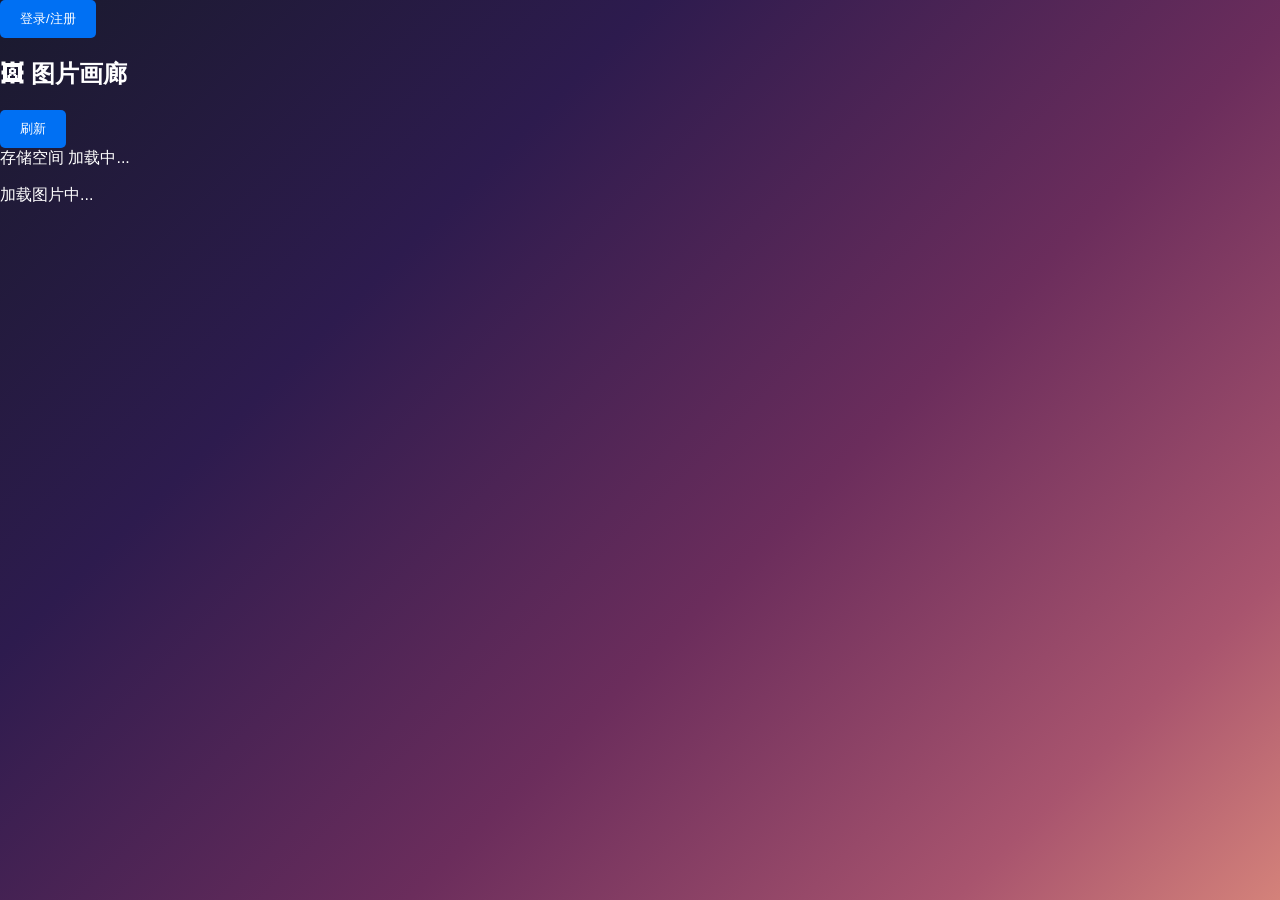
==== commit 52b7d45c: "perf: 用 CSS 渐变替代背景图片，消除大图加载延迟 - 深紫到暖橙的 135deg 渐变模拟原图色调 - 4 个页面统一替换，去掉 ~500KB background.jpeg 加载 - 首屏" ====
--- a/public/gallery.html
+++ b/public/gallery.html
@@ -9,7 +9,7 @@
   <script src="https://cdn.jsdelivr.net/npm/@supabase/supabase-js@2/dist/umd/supabase.min.js"></script>
   <script src="common.js" defer></script>
 </head>
-<body class="bg-cover bg-center bg-no-repeat font-sans flex flex-col min-h-screen" style="background-image: url('assets/background.jpeg');">
+<body class="font-sans flex flex-col min-h-screen" style="background: linear-gradient(135deg, #1a1a2e 0%, #2d1b4e 30%, #6b2d5c 60%, #a8546e 85%, #d4827a 100%); background-attachment: fixed;">
 
   <!-- 右上角登录状态 -->
   <header class="fixed top-0 right-0 p-4 z-50">
@@ -30,19 +30,19 @@
     </div>
   </header>
 
-  <main class="flex-grow flex justify-center p-8">
+  <main class="flex-grow flex justify-center px-4 py-6 pt-20 md:px-8 md:py-8">
     <div class="w-full max-w-6xl">
-      <div class="flex items-center justify-between mb-6">
-        <h2 class="text-3xl font-bold text-white">🖼 图片画廊</h2>
-        <button id="gallery-refresh-btn" class="bg-blue-600 hover:bg-blue-500 text-white px-4 py-2 rounded-lg text-sm transition">刷新</button>
-      </div>
-      <div id="storage-bar" class="mb-4 bg-white bg-opacity-15 backdrop-filter backdrop-blur rounded-lg px-4 py-2.5 text-sm text-white">
-        <div class="flex justify-between mb-1">
-          <span>存储空间</span>
-          <span id="storage-text">加载中...</span>
-        </div>
-        <div class="w-full bg-gray-700 rounded-full h-2 overflow-hidden">
-          <div id="storage-progress" class="h-2 rounded-full transition-all duration-500" style="width: 0%; background: linear-gradient(90deg, #3b82f6, #22c55e);"></div>
+      <div class="flex flex-col sm:flex-row sm:items-center sm:justify-between mb-5 gap-3">
+        <h2 class="text-2xl sm:text-3xl font-bold text-white">🖼 图片画廊</h2>
+        <button id="gallery-refresh-btn" class="bg-blue-600 hover:bg-blue-500 text-white px-4 py-2 rounded-lg text-sm transition self-start sm:self-auto">刷新</button>
+      </div>
+      <div id="storage-bar" class="mb-5 bg-black bg-opacity-40 backdrop-filter backdrop-blur-md border border-white border-opacity-10 rounded-xl px-4 py-3 text-sm text-white shadow-lg">
+        <div class="flex justify-between mb-1.5 font-medium">
+          <span class="text-white text-opacity-90">存储空间</span>
+          <span id="storage-text" class="tabular-nums tracking-wide">加载中...</span>
+        </div>
+        <div class="w-full bg-white bg-opacity-10 rounded-full h-2 overflow-hidden">
+          <div id="storage-progress" class="h-2 rounded-full transition-all duration-700 ease-out" style="width: 0%; background: linear-gradient(90deg, #3b82f6, #22c55e);"></div>
         </div>
       </div>
       <div id="gallery-loading" class="text-center py-10">
@@ -52,6 +52,9 @@
       <div id="gallery-grid" class="gallery-grid hidden"></div>
       <div id="gallery-empty" class="text-center py-10 hidden">
         <p class="text-white text-lg">暂无图片</p>
+      </div>
+      <div id="gallery-load-more" class="text-center py-6 hidden">
+        <button id="load-more-btn" class="bg-white bg-opacity-15 hover:bg-opacity-25 text-white px-6 py-2.5 rounded-lg text-sm transition backdrop-blur">加载更多</button>
       </div>
     </div>
 
@@ -108,25 +111,51 @@
 
       let galleryImages = [];
       let currentIndex = 0;
-
+      let currentOffset = 0;
+      let hasMore = false;
+      const PAGE_LIMIT = 50;
       const FREE_TIER_BYTES = 10 * 1024 * 1024 * 1024; // 10 GB
 
-      async function fetchImages() {
+      async function fetchImages(isLoadMore = false) {
         const loadingEl = document.getElementById("gallery-loading");
         const gridEl = document.getElementById("gallery-grid");
         const emptyEl = document.getElementById("gallery-empty");
-        loadingEl.classList.remove("hidden");
-        gridEl.classList.add("hidden");
-        emptyEl.classList.add("hidden");
+        const loadMoreEl = document.getElementById("gallery-load-more");
+        const loadMoreBtn = document.getElementById("load-more-btn");
+
+        if (!isLoadMore) {
+          loadingEl.classList.remove("hidden");
+          gridEl.classList.add("hidden");
+          emptyEl.classList.add("hidden");
+          loadMoreEl.classList.add("hidden");
+          currentOffset = 0;
+          galleryImages = [];
+          gridEl.innerHTML = "";
+        } else {
+          loadMoreBtn.disabled = true;
+          loadMoreBtn.textContent = "加载中...";
+        }
 
         try {
-          const fullUrl = `${apiBaseUrl.replace(/\/$/, '')}${imageListPath.startsWith('/') ? '' : '/'}${imageListPath}?format=json`;
+          const params = new URLSearchParams({ format: "json", limit: String(PAGE_LIMIT), offset: String(currentOffset) });
+          const fullUrl = `${apiBaseUrl.replace(/\/$/, '')}${imageListPath.startsWith('/') ? '' : '/'}${imageListPath}?${params}`;
           const res = await fetch(fullUrl);
           const data = await res.json();
-          galleryImages = data.files || [];
-
-          // 计算已用空间
-          const totalBytes = galleryImages.reduce((sum, img) => sum + (img.size || 0), 0);
+          
+          const newImages = data.files || [];
+          hasMore = data.hasMore || false;
+          currentOffset += newImages.length;
+
+          if (isLoadMore) {
+            galleryImages = galleryImages.concat(newImages);
+            renderGallery(newImages, true);
+          } else {
+            galleryImages = newImages;
+            renderGallery(newImages, false);
+          }
+
+          // 用 API 返回的 totalSize 显示总存储（准确的）
+          const totalBytes = data.totalSize || galleryImages.reduce((sum, img) => sum + (img.size || 0), 0);
           const percent = Math.min((totalBytes / FREE_TIER_BYTES) * 100, 100);
           document.getElementById("storage-text").textContent = `${formatSize(totalBytes)} / 10 GB`;
           const bar = document.getElementById("storage-progress");
@@ -142,18 +171,32 @@
           loadingEl.classList.add("hidden");
           if (galleryImages.length === 0) { emptyEl.classList.remove("hidden"); return; }
           gridEl.classList.remove("hidden");
-          renderGallery(galleryImages);
+
+          if (hasMore) {
+            loadMoreEl.classList.remove("hidden");
+            loadMoreBtn.disabled = false;
+            loadMoreBtn.textContent = `加载更多（已显示 ${galleryImages.length} / ${data.total} 张）`;
+          } else {
+            loadMoreEl.classList.add("hidden");
+          }
         } catch (error) {
           loadingEl.classList.add("hidden");
-          gridEl.innerHTML = `<p class="text-red-500 text-center py-10">加载失败：${error.message}</p>`;
-          gridEl.classList.remove("hidden");
+          if (!isLoadMore) {
+            gridEl.innerHTML = `<p class="text-red-500 text-center py-10">加载失败：${error.message}</p>`;
+            gridEl.classList.remove("hidden");
+          }
+          document.getElementById("storage-text").textContent = "获取失败";
+          document.getElementById("storage-progress").style.width = "0%";
         }
       }
 
-      function renderGallery(images) {
+      function renderGallery(images, append = false) {
         const gridEl = document.getElementById("gallery-grid");
-        gridEl.innerHTML = "";
-        images.forEach((img, index) => {
+        if (!append) gridEl.innerHTML = "";
+
+        const startIndex = append ? galleryImages.length - images.length : 0;
+        images.forEach((img, i) => {
+          const index = startIndex + i;
           const card = document.createElement("div");
           card.className = "gallery-card";
           card.innerHTML = `
@@ -235,8 +278,9 @@
         if (e.key === "ArrowLeft") navigateLightbox(-1);
         if (e.key === "ArrowRight") navigateLightbox(1);
       });
-      document.getElementById("gallery-refresh-btn").addEventListener("click", fetchImages);
-      await fetchImages();
+      document.getElementById("gallery-refresh-btn").addEventListener("click", () => fetchImages(false));
+      document.getElementById("load-more-btn").addEventListener("click", () => fetchImages(true));
+      await fetchImages(false);
     });
   </script>
 </body>
--- a/public/styles.css
+++ b/public/styles.css
@@ -292,3 +292,53 @@
 .animate-spin {
   animation: spin 1s linear infinite;
 }
+
+/* 手机端适配 */
+@media (max-width: 640px) {
+  .gallery-grid {
+    grid-template-columns: repeat(2, 1fr);
+    gap: 10px;
+  }
+
+  .gallery-card {
+    border-radius: 8px;
+  }
+
+  .gallery-thumb-wrapper {
+    padding-top: 100%;
+  }
+
+  .gallery-card-info {
+    padding: 6px 8px;
+  }
+
+  .gallery-card-name {
+    font-size: 0.7rem;
+  }
+
+  .gallery-card-size {
+    font-size: 0.6rem;
+  }
+
+  /* 手机端删除按钮默认显示（无 hover） */
+  .gallery-delete-btn {
+    opacity: 1;
+    width: 24px;
+    height: 24px;
+    font-size: 0.85rem;
+    top: 4px;
+    right: 4px;
+  }
+
+  .lightbox-close {
+    top: 8px;
+    right: 12px;
+    font-size: 2rem;
+  }
+
+  .lightbox-nav {
+    width: 36px;
+    height: 36px;
+    font-size: 1.2rem;
+  }
+}
